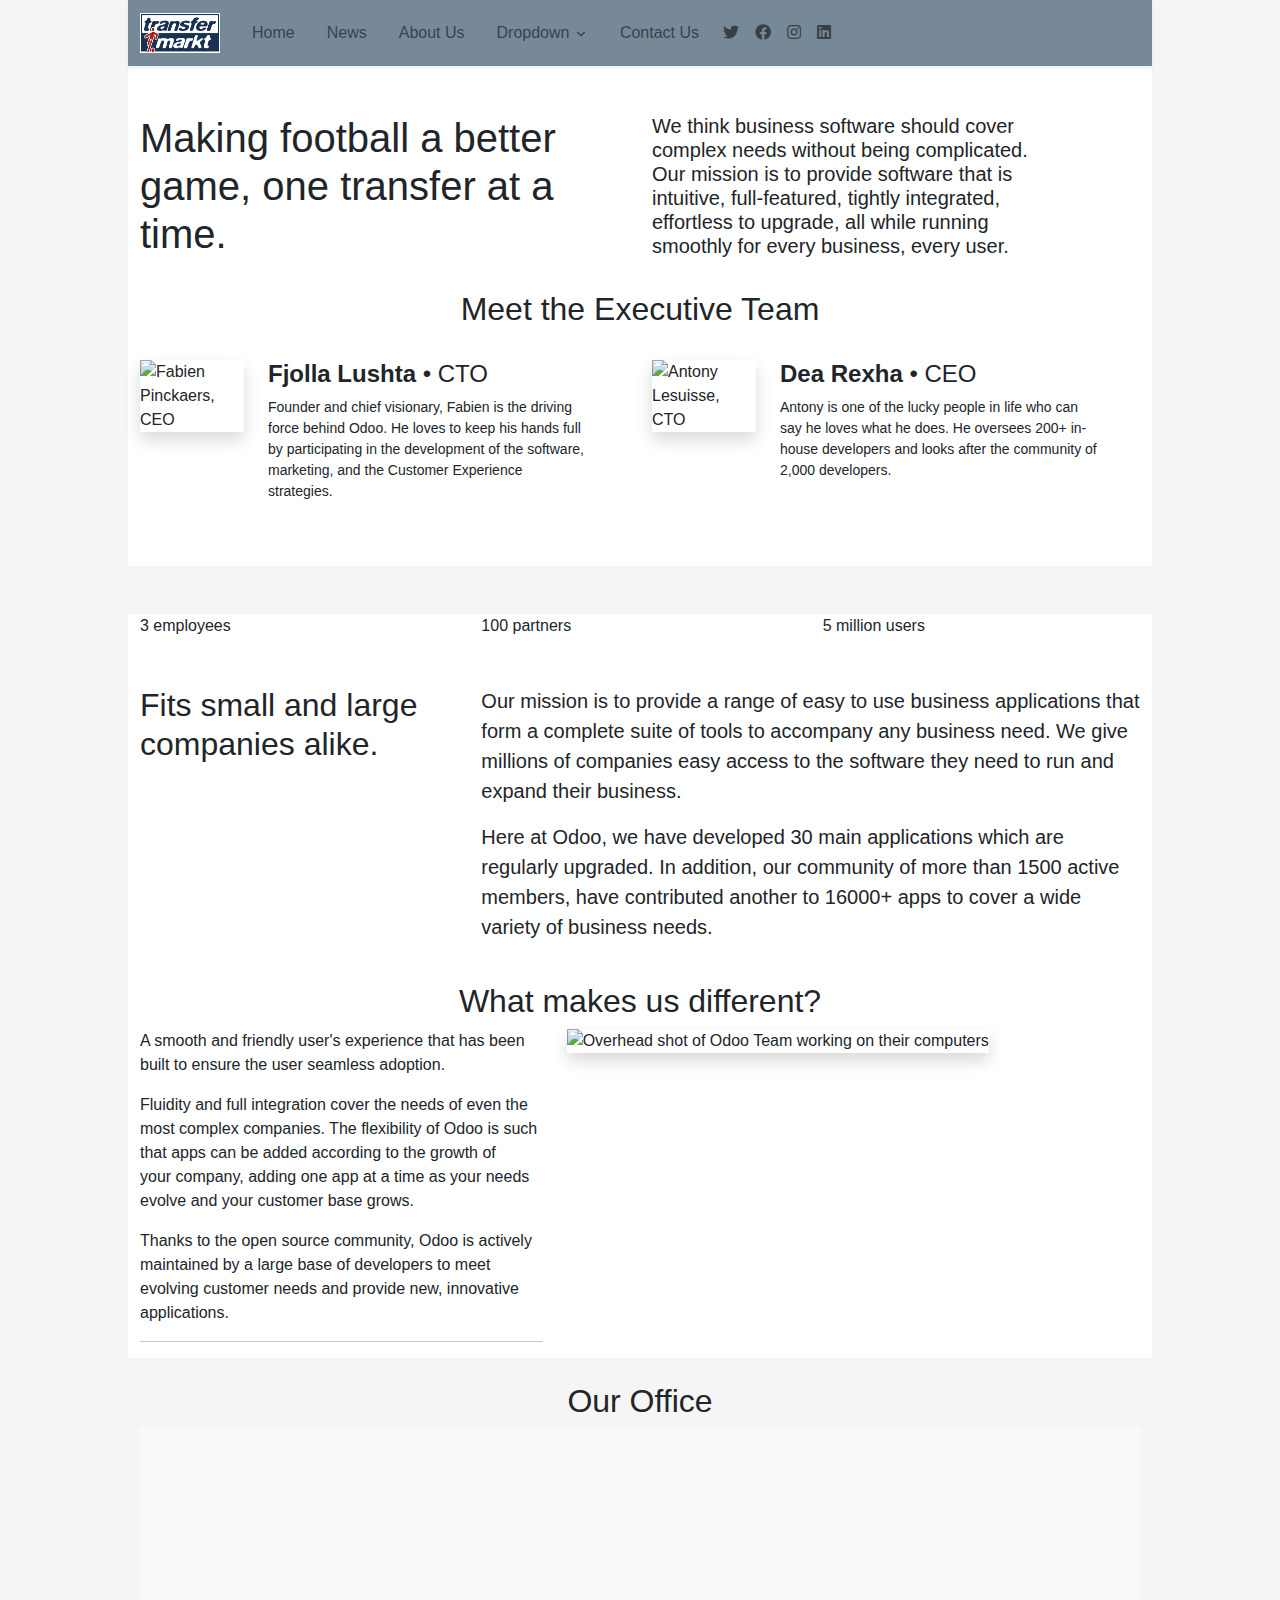
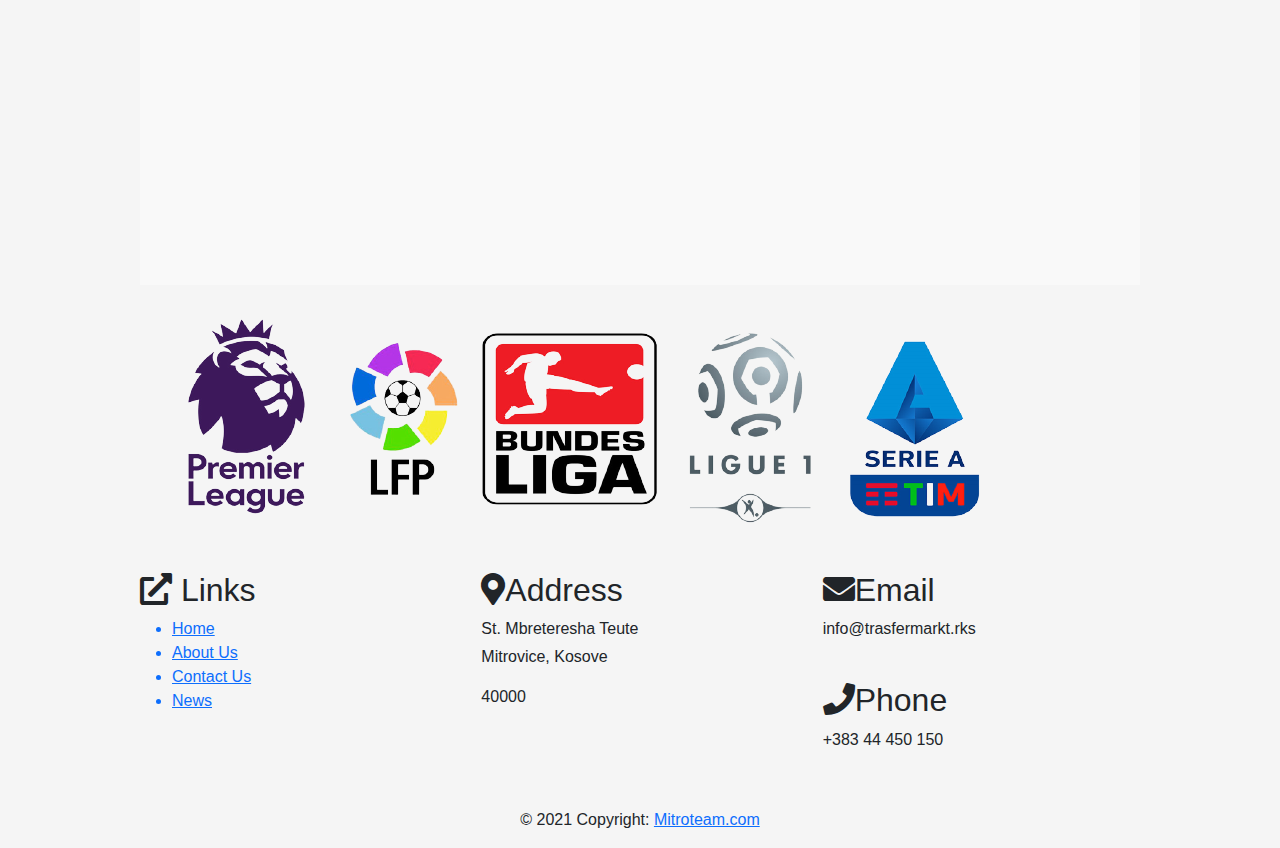
==== aboutUs.html @ c0e8d85b "krijimi i faqes aboutUs" ====
<!DOCTYPE html>
<html lang="en">

<head>
    <meta charset="UTF-8">
    <meta http-equiv="X-UA-Compatible" content="IE=edge">
    <meta name="viewport" content="width=device-width, initial-scale=1.0">
    <link rel="apple-touch-icon" sizes="57x57" href="favicons/apple-icon-57x57.png">
    <link rel="apple-touch-icon" sizes="60x60" href="favicons/apple-icon-60x60.png">
    <link rel="apple-touch-icon" sizes="72x72" href="favicons/apple-icon-72x72.png">
    <link rel="apple-touch-icon" sizes="76x76" href="favicons/apple-icon-76x76.png">
    <link rel="apple-touch-icon" sizes="114x114" href="favicons/apple-icon-114x114.png">
    <link rel="apple-touch-icon" sizes="120x120" href="favicons/apple-icon-120x120.png">
    <link rel="apple-touch-icon" sizes="144x144" href="favicons/apple-icon-144x144.png">
    <link rel="apple-touch-icon" sizes="152x152" href="favicons/apple-icon-152x152.png">
    <link rel="apple-touch-icon" sizes="180x180" href="favicons/apple-icon-180x180.png">
    <link rel="icon" type="image/png" sizes="192x192" href="favicons/android-icon-192x192.png">
    <link rel="icon" type="image/png" sizes="32x32" href="favicons/favicon-32x32.png">
    <link rel="icon" type="image/png" sizes="96x96" href="favicons/favicon-96x96.png">
    <link rel="icon" type="image/png" sizes="16x16" href="favicons/favicon-16x16.png">
    <link rel="manifest" href="favicons/manifest.json">
    <meta name="msapplication-TileColor" content="#ffffff">
    <meta name="msapplication-TileImage" content="favicons/ms-icon-144x144.png">
    <meta name="theme-color" content="#ffffff">
    <link rel="stylesheet" href="bootstrap/css/bootstrap.css">
    <link rel="stylesheet" href="bootstrap/js/bootstrap.js">
    <link rel="stylesheet" href="bootstrap/js/bootstrap.bundle.js">

    <link rel="stylesheet" href="css/style.css">
    <link rel="stylesheet" href="https://cdnjs.cloudflare.com/ajax/libs/font-awesome/5.15.1/css/all.min.css">



    <title>About Us | Transfermarkt.rks</title>


</head>

<body>
    <nav class="navbar navbar-expand-lg navbar-light shadow-sm bg-color1 text-color">
        <div class="container">
            <a class="navbar-brand d-flex align-items-center" href="#">
                <img src="gallery/download.png" height="40" width="80" alt="">
                <span class="ml-5 font-weight-bold"></apan>
    </a> <button class="navbar-toggler navbar-toggler-right border-0" type="button" data-toggle="collapse" data-target="#navbar4">
    <span class="navbar-toggler-icon"></span>
                </button>


                <div class="collapse navbar-collapse" id="navbar4">
                    <ul class="navbar-nav mr-auto pl-lg-4">
                        <li class="nav-item px-lg-2 active">
                            <a class="nav-link" href="index.html"> <span class="d-inline-block d-lg-none icon-width"><i class="fas fa-home"></i></span>Home</a>
                        </li>
                        <li class="nav-item px-lg-2"> <a class="nav-link" href="#"><span class="d-inline-block d-lg-none icon-width"><i class="fas fa-spa"></i></span>News</a> </li>
                        <li class="nav-item px-lg-2"> <a class="nav-link" href="#"><span class="d-inline-block d-lg-none icon-width"><i class="far fa-user"></i></i></span>About Us</a> </li>

                        <li class="nav-item px-lg-2 dropdown d-menu">
                            <a class="nav-link dropdown-toggle" href="#" id="dropdown01" data-toggle="dropdown" aria-haspopup="true" aria-expanded="false"><span class="d-inline-block d-lg-none icon-width"><i class="far fa-caret-square-down"></i></span>Dropdown
    <svg  id="arrow" xmlns="http://www.w3.org/2000/svg" width="14" height="14" viewBox="0 0 24 24" fill="none" stroke="currentColor" stroke-width="2" stroke-linecap="round" stroke-linejoin="round">
    <polyline points="6 9 12 15 18 9"></polyline>
    </svg>
    </a>
                            <div class="dropdown-menu shadow-sm sm-menu" aria-labelledby="dropdown01">
                                <a class="dropdown-item" href="#">Page1</a>
                                <a class="dropdown-item" href="#">Page2</a>
                                <a class="dropdown-item" href="#">Page3</a>
                            </div>
                        </li>

                        <li class="nav-item px-lg-2"> <a class="nav-link" href="#"><span class="d-inline-block d-lg-none icon-width"><i class="far fa-envelope"></i></span>Contact Us</a> </li>
                    </ul>
                    <ul class="navbar-nav mr-auto  mt-3 mt-lg-0">
                        <li class="nav-item">
                            <a class="nav-link" href="https://twitter.com/TMuk_news?ref_src=twsrc%5Egoogle%7Ctwcamp%5Eserp%7Ctwgr%5Eauthor">
                                <i class="fab fa-twitter"></i><span class="d-lg-none ml-3"> Twitter</span>
                            </a>
                        </li>
                        <li class="nav-item">
                            <a class="nav-link" href="https://www.facebook.com/transfermarkt.co.uk/">
                                <i class="fab fa-facebook"></i><span class="d-lg-none ml-3">Facebook</span>
                            </a>
                        </li>
                        <li class="nav-item">
                            <a class="nav-link" href="https://www.instagram.com/transfermarkt_official/">
                                <i class="fab fa-instagram"></i><span class="d-lg-none ml-3">Instagram</span>
                            </a>
                        </li>
                        <li class="nav-item">
                            <a class="nav-link" href="https://www.linkedin.com/company/transfermarkt-gmbh-&-co-kg">
                                <i class="fab fa-linkedin"></i><span class="d-lg-none ml-3">Linkedin</span>
                            </a>
                        </li>
                    </ul>
                </div>
        </div>
    </nav>



    <div id="wrapwrap">
        <main>
            <div id="wrap">
                <section class="bg-white">
                    <div class="container" style="background-color: white !important;">
                        <br><br>
                        <div class="row  mb84 mt64">
                            <div class="col-sm-6">

                                <h1 class="texti">Making football a better game, one transfer at a time.</h1>
                            </div>
                            <div class="col-sm-6 col-md-5 col-md-offset-1 hidden-xs">
                                <h5 class="lead mb0">We think business software should cover complex needs without being complicated. Our mission is to provide software that is intuitive, full-featured, tightly integrated, effortless to upgrade, all while running smoothly
                                    for every business, every user.</h5>
                            </div>
                        </div>
                    </div>
                </section>
                <section class="mt48 bg-white o_overflow_hidden">
                    <div class="container mb48">
                        <br>
                        <div class="text-center mb48 mt64">
                            <h2 class="texti ">Meet the Executive Team</h2>
                        </div>
                        <br>
                        <div class="row">
                            <div class="col-md-6">
                                <div class="row">
                                    <div class="col-3 mb48">
                                        <img src="" class="img-responsive img-circle shadow" alt="Fabien Pinckaers, CEO" title="Fabien Pinckaers, CEO" loading="lazy" />
                                    </div>
                                    <div class="col-9 col-md-8 mb48">
                                        <h4 class="mt0"><b>Fjolla Lushta</b> • CTO</h4>
                                        <p class="small">Founder and chief visionary, Fabien is the driving force behind Odoo. He loves to keep his hands full by participating in the development of the software, marketing, and the Customer Experience strategies.</p>
                                    </div>
                                </div>
                            </div>
                            <div class="col-md-6">
                                <div class="row">
                                    <div class="col-3 mb48">
                                        <img src="" class="img-responsive img-circle shadow" alt="Antony Lesuisse, CTO" title="Antony Lesuisse, CTO" loading="lazy" />
                                    </div>
                                    <div class="col-9 col-md-8 mb48">
                                        <h4 class="mt0"><b>Dea Rexha</b> • CEO</h4>
                                        <p class="small">Antony is one of the lucky people in life who can say he loves what he does. He oversees 200+ in-house developers and looks after the community of 2,000 developers.</p>
                                    </div>
                                </div>
                            </div>
                        </div>
                        
                        <br><br>
                    </div>
                </section>
                <br><br>
                <section class="bg-white o_bg_arch1 oe_img_bg">
                    <div class="container">
                        <div class="row mt8 mb16 s_o_numbers">
                            <div class="col-12 col-sm-4 s_o_number">
                                <span class="title">
                <span class="fw_extralight number">3</span>
                                </span>
                                <span class="desc">employees</span>
                            </div>
                            <div class="col-12 col-sm-4 s_o_number">
                                <span class="title ">
                <span class="fw_extralight number">100</span>
                                <span class="sidetext fw_light"></span>
                                </span>
                                <span class="desc">partners</span>
                            </div>
                            <div class="col-12 col-sm-4 s_o_number">
                                <span class="title">
                <span class="number fw_extralight">5 million</span>
                                </span>
                                <span class="desc">
                users
              </span>
                            </div>
                        </div>
                    </div>
                    <br><br>
                </section>
                <section class="o_overflow_hidden bg-white">
                    <div class="container mt48">
                        <div class="row mt48">
                            <div class="col-sm-4 col-md-4">
                                <h2 class="texti">Fits small and large companies alike.</h2>
                            </div>
                            <div class="lead col-sm-8 col-md-8">
                                <p>Our mission is to provide a range of easy to use business applications that form a complete suite of tools to accompany any business need. We give millions of companies easy access to the software they need to run and expand
                                    their business.</p>
                                <p>Here at Odoo, we have developed 30 main applications which are regularly upgraded. In addition, our community of more than 1500 active members, have contributed another to 16000+ apps to cover a wide variety of business
                                    needs.
                                </p>
                            </div>
                        </div>
                    </div>
                </section>
                <section class="bg-white">
                    <div class="container">
                        <br>
                        <div class="text-center mb48 mt64">
                            <h2 class="texti">What makes us different?</h2>
                        </div>
                        <div class="row">
                            <div class="col-sm-6 col-lg-5">
                                <p>A smooth and friendly user's experience that has been built to ensure the user seamless adoption.</p>
                                <p>Fluidity and full integration cover the needs&nbsp;of even the most complex&nbsp;companies. The flexibility of Odoo is such that apps can be added according to the growth of your&nbsp;company, adding one app at a time as
                                    your needs evolve and your customer base grows.</p>
                                <p>Thanks to the open source community, Odoo is actively maintained by a large base of developers to meet evolving customer needs and provide new, innovative applications.</p>
                                <hr/>
                            </div>
                            <div class="col-sm-6 col-lg-offset-1">
                                <img src="//odoocdn.com/web/image/2227723" class="img-responsive shadow" alt="Overhead shot of Odoo Team working on their computers" loading="lazy" />
                            </div>
                        </div>
                    </div>
                </section>
                <section class="o_animate" style="animation-name: none; visibility: visible; animation-play-state: paused;">
                    <div class="container">
                        <br>
                        <h2 class="texti mb48 mt64 text-center">Our Office</h2>
                        <div class="content tab-content s_tooltips_tabs s_tooltips_tabs_blocked s_map_locations">
                            <div role="tabpanel" class="tab-pane screen in active o_animate o_animate_in_children" style="animation-name: none; visibility: visible; background-color: rgb(249, 249, 249); animation-play-state: paused;">
                                <iframe src="https://www.google.com/maps/embed?pb=!1m18!1m12!1m3!1d730.8119713559711!2d20.866877229214907!3d42.88871649869718!2m3!1f0!2f0!3f0!3m2!1i1024!2i768!4f13.1!3m3!1m2!1s0x13534512a1c36f0f%3A0x3fc68202afd4b0f0!2sAfrim%20Zhitia%2C%20Mitrovic%C3%AB%2040000!5e0!3m2!1sen!2s!4v1627335755126!5m2!1sen!2s"
                                    width="100%" height="450" style="border:0;" allowfullscreen="" loading="lazy"></iframe>
                            </div>
                        </div>
                    </div>
                </section>

            </div>
        </main>
    </div>


    <div class="footer container">
        <div class="foto-footer">
            <img src="gallery/leagues.png" alt="top 5 leagues" class="img-fluid foto-footer ">
            <br>
        </div>
        <div class="row">
            <div class="col-12 col-sm-12 col-md-4 col-lg-4 col-xl-4 ">
                <div class="list-unstyled ">
                    <i class="fas fa-external-link-alt h2 "><span class="h2"> Links</span></i>
                    <ul class="style-type">
                        <a href="#">
                            <li>Home</li>
                        </a>
                        <a href="#">
                            <li>About Us</li>
                        </a>
                        <a href="#">
                            <li>Contact Us</li>
                        </a>
                        <a href="#">
                            <li>News</li>
                        </a>
                    </ul>
                    <br>
                </div>
            </div>
            <div class="col-12 col-sm-12 col-md-4 col-lg-4 col-xl-4 ">
                <div class="list-unstyled ">
                    <i class="fas fa-map-marker-alt h2 "><span class="h2">Address</span></i>
                    <p class="mb-1">St. Mbreteresha Teute</p>
                    <p>Mitrovice, Kosove</p>
                    <p>40000</p>
                </div>
                <br>
            </div>
            <div class="col-12 col-sm-12 col-md-4 col-lg-4 col-xl-4 ">
                <div class="list-unstyled">
                    <i class="fas fa-envelope h2 address"><span class="h2">Email</span></i>
                    <p>info@trasfermarkt.rks</p>
                    <br>
                    <i class="fas fa-phone h2 address"><span class="h2">Phone</span></i>
                    <p>+383 44 450 150</p>
                    <br>
                </div>
            </div>
        </div>
        <div class="footer-copyright copyright text-center py-3">© 2021 Copyright:
            <a href="https://facebook.com/"> Mitroteam.com</a>
        </div>
    </div>
</body>
<script src="https://cdnjs.cloudflare.com/ajax/libs/jquery/3.4.1/jquery.min.js "></script>
<script src="https://cdnjs.cloudflare.com/ajax/libs/twitter-bootstrap/4.3.1/js/bootstrap.min.js "></script>
<script>
    $(document).ready(function() {
        if ($(window).width() > 991) {
            $('.navbar-light .d-menu').hover(function() {
                $(this).find('.sm-menu').first().stop(true, true).slideDown(150);
            }, function() {
                $(this).find('.sm-menu').first().stop(true, true).delay(120).slideUp(100);
            });
        }
    });
</script>

</html>
---- css/style.css ----
* {
    font-family: 'Gill Sans', 'Gill Sans MT', Calibri, 'Trebuchet MS', sans-serif;
}

body {
    margin-left: 10%;
    margin-right: 10%;
    background: linear-gradient(0deg, #fff, 50%, #DEEEFE);
    font-family: 'Rubik', sans-serif;
    background: whitesmoke;
}

.dropdown-toggle::after {
    display: none;
}

.text-decoration-none {
    text-decoration: none!important;
}

.icon-width {
    width: 2rem;
}

.bg-color1 {
    background-color: lightslategrey !important;
}

.bg-color2 {
    background-color: whitesmoke !important;
}
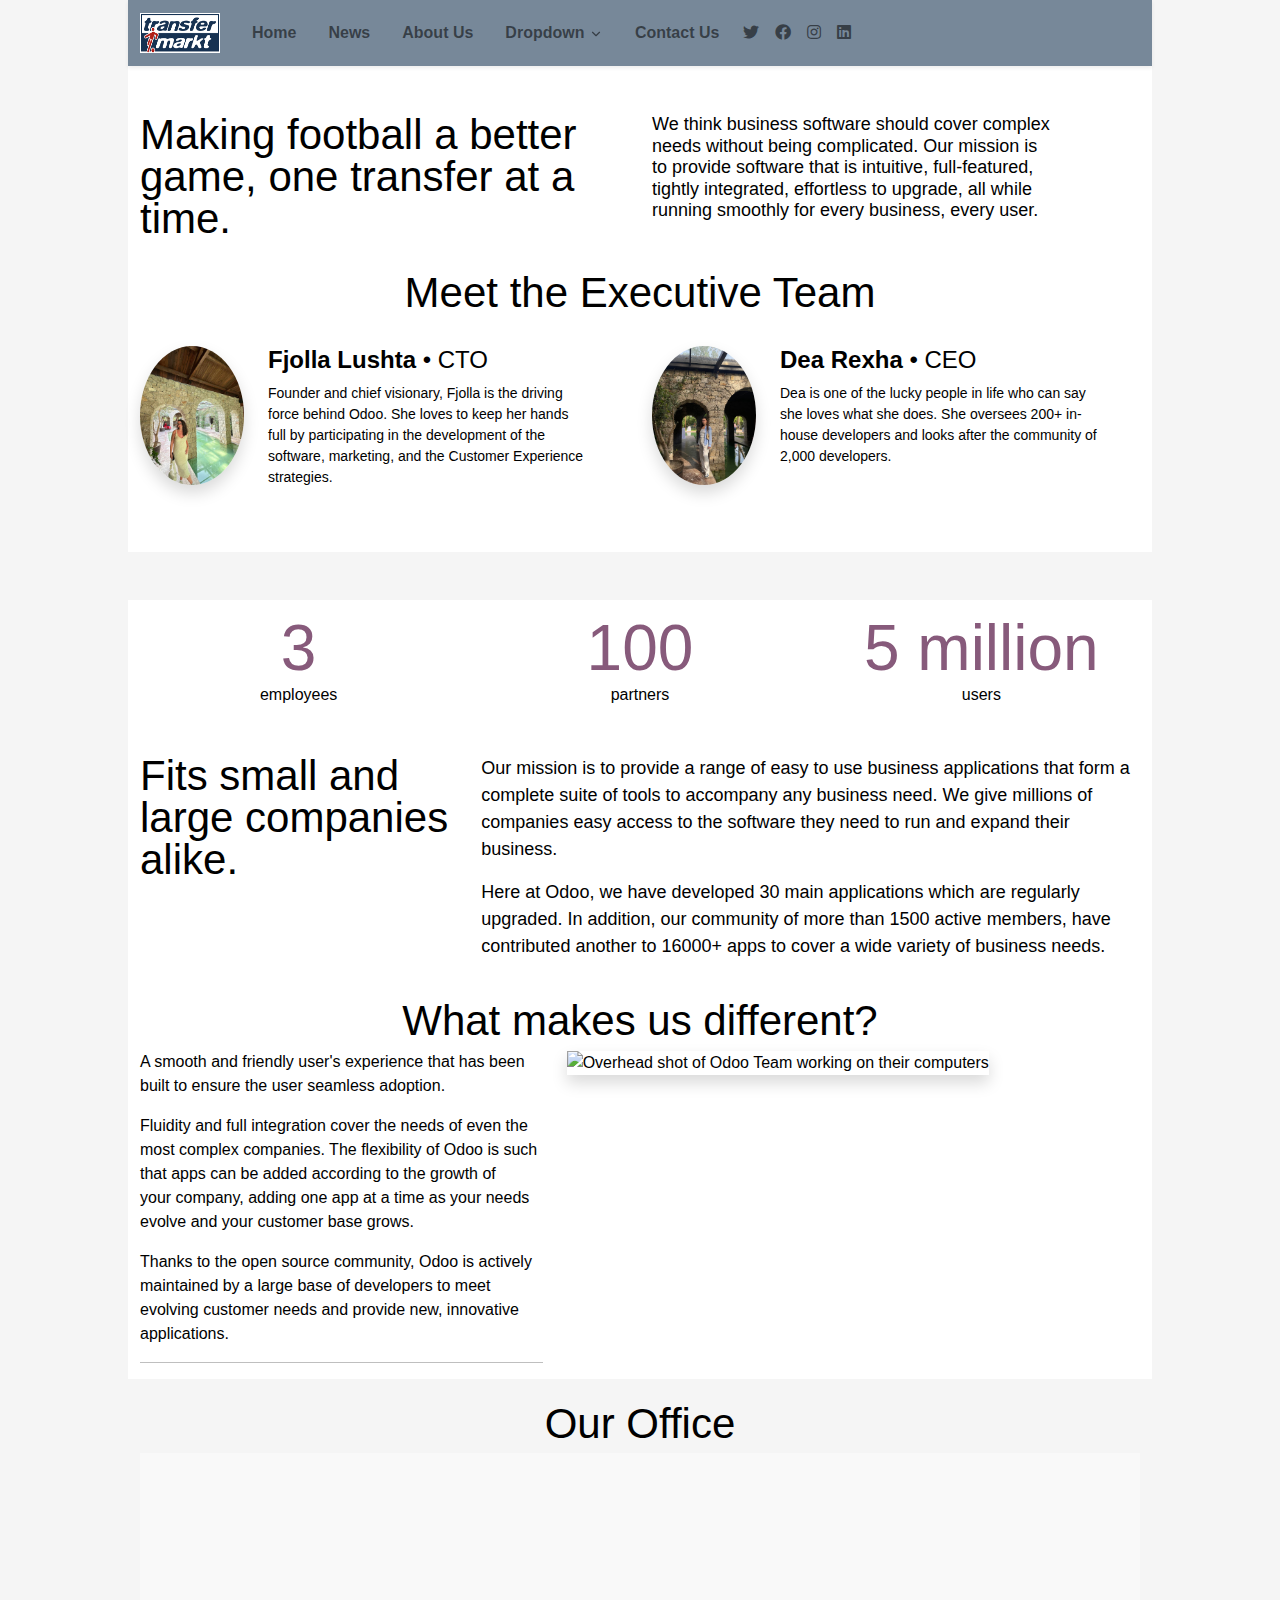
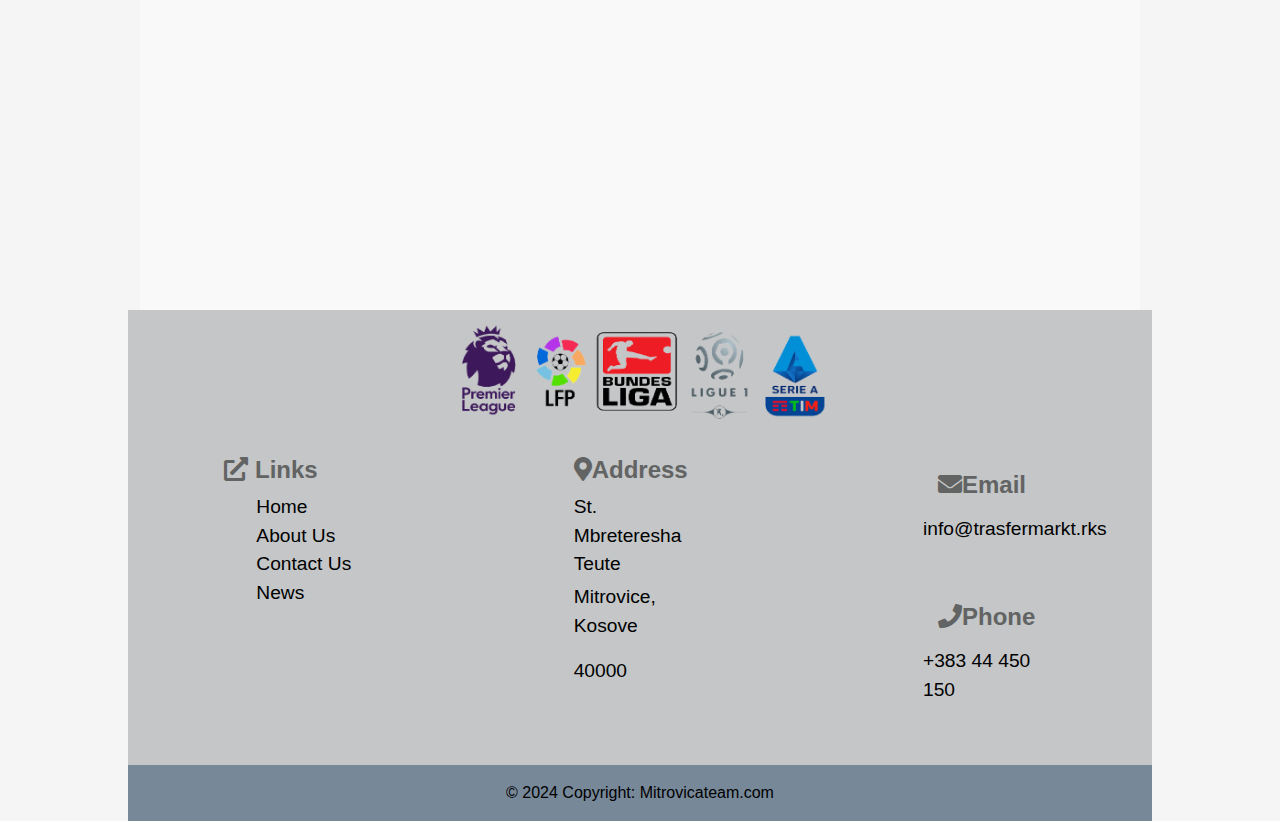
==== commit cfef0a85: "update ne aboutUs" ====
--- a/aboutUs.html
+++ b/aboutUs.html
@@ -127,22 +127,22 @@
                             <div class="col-md-6">
                                 <div class="row">
                                     <div class="col-3 mb48">
-                                        <img src="" class="img-responsive img-circle shadow" alt="Fabien Pinckaers, CEO" title="Fabien Pinckaers, CEO" loading="lazy" />
+                                        <img src="/gallery/fjolla.jpg" class="img-responsive img-circle shadow" alt="Fjolla Lushta , CTO" title="Fjolla Lushta , CTO" loading="lazy" />
                                     </div>
                                     <div class="col-9 col-md-8 mb48">
                                         <h4 class="mt0"><b>Fjolla Lushta</b> • CTO</h4>
-                                        <p class="small">Founder and chief visionary, Fabien is the driving force behind Odoo. He loves to keep his hands full by participating in the development of the software, marketing, and the Customer Experience strategies.</p>
+                                        <p class="small">Founder and chief visionary, Fjolla is the driving force behind Odoo. She loves to keep her hands full by participating in the development of the software, marketing, and the Customer Experience strategies.</p>
                                     </div>
                                 </div>
                             </div>
                             <div class="col-md-6">
                                 <div class="row">
                                     <div class="col-3 mb48">
-                                        <img src="" class="img-responsive img-circle shadow" alt="Antony Lesuisse, CTO" title="Antony Lesuisse, CTO" loading="lazy" />
+                                        <img src="./gallery/dea.jpg" class="img-responsive img-circle shadow" alt="Dea Rexha, CEO" title="Dea Rexha, CEO" loading="lazy" />
                                     </div>
                                     <div class="col-9 col-md-8 mb48">
                                         <h4 class="mt0"><b>Dea Rexha</b> • CEO</h4>
-                                        <p class="small">Antony is one of the lucky people in life who can say he loves what he does. He oversees 200+ in-house developers and looks after the community of 2,000 developers.</p>
+                                        <p class="small">Dea is one of the lucky people in life who can say she loves what she does. She oversees 200+ in-house developers and looks after the community of 2,000 developers.</p>
                                     </div>
                                 </div>
                             </div>
@@ -280,8 +280,8 @@
                 </div>
             </div>
         </div>
-        <div class="footer-copyright copyright text-center py-3">© 2021 Copyright:
-            <a href="https://facebook.com/"> Mitroteam.com</a>
+        <div class="footer-copyright copyright text-center py-3">© 2024 Copyright:
+            <a href="https://facebook.com/"> Mitrovicateam.com</a>
         </div>
     </div>
 </body>
--- a/css/style.css
+++ b/css/style.css
@@ -29,3 +29,303 @@
 .bg-color2 {
     background-color: whitesmoke !important;
 }
+
+.text-color {
+    color: black !important;
+    font-family: 'Gill Sans', 'Gill Sans MT', Calibri, 'Trebuchet MS', sans-serif;
+    font-weight: bold;
+}
+
+.container {
+    color: black !important;
+    margin-bottom: 0;
+    padding-bottom: 0
+}
+
+.img-fluid {
+    max-width: 100%;
+    max-height: 100%;
+}
+
+.foto-footer {
+    width: 400px;
+    margin: auto;
+}
+
+.footer {
+    background: rgb(196, 198, 199) !important;
+    padding: 0;
+    margin: 0;
+}
+
+.center {
+    margin: auto;
+    width: 80%;
+    padding: 10px;
+}
+
+.h2 {
+    font-size: 1.5rem;
+    color: rgb(98, 99, 99);
+    font-weight: bold;
+}
+
+.style-type {
+    list-style-type: none;
+}
+
+.list-unstyled {
+    font-size: 1.2rem;
+    margin: auto;
+    width: 50%;
+    padding: 15px;
+}
+
+a:link {
+    text-decoration: none;
+    color: black;
+}
+
+a:visited {
+    text-decoration: none;
+    color: black;
+}
+
+a:hover {
+    text-decoration: none;
+    color: blue;
+}
+
+a:active {
+    text-decoration: none;
+    color: darkturquoise;
+}
+
+.address {
+    margin: auto;
+    width: 50%;
+    padding: 15px;
+}
+
+.copyright {
+    background: lightslategray;
+}
+
+.imgBx {
+    margin: auto;
+    width: 50%;
+    padding: 5px;
+}
+
+#audio {
+    width: 600px;
+}
+
+.texti {
+    font-size: 2.625rem;
+    line-height: 1;
+    font-family: "Inter", "Odoo Unicode Support Noto", sans-serif;
+}
+
+.lead {
+    font-family: "Inter", "Odoo Unicode Support Noto", sans-serif;
+    font-size: 1.125rem;
+    font-weight: 300;
+}
+
+.fw_extralight {
+    font-weight: 100;
+}
+
+.s_o_number .title {
+    padding-top: 0.2em;
+    font-size: 4em;
+    line-height: 1.1;
+    color: #875a7b;
+}
+
+.s_o_number {
+    text-align: center;
+    font-family: "Inter", "Odoo Unicode Support Noto", sans-serif;
+}
+
+.s_o_number .title,
+.s_o_number .desc {
+    display: block;
+}
+
+.mt0 {
+    font-family: "Inter", "Odoo Unicode Support Noto", sans-serif;
+}
+
+.img-fluid,
+.img-responsive {
+    max-width: 100%;
+    height: auto;
+}
+
+img {
+    vertical-align: middle;
+    border-style: none;
+}
+
+.rounded-circle,
+.fa.rounded-empty-circle,
+.img-circle {
+    border-radius: 50% !important;
+}
+
+.box {
+    border: 3px solid rgb(16, 16, 180);
+}
+
+.top1 {
+    font-family: 'Gill Sans', 'Gill Sans MT', Calibri, 'Trebuchet MS', sans-serif;
+    font-weight: bolder;
+    color: white;
+    background-color: rgb(16, 16, 180);
+}
+#record{
+    text-align: center;
+}
+.price{
+margin-top: 30px;
+}
+.player-name{
+margin-top: 15px;
+}
+.player-image{
+margin-top: 10px;
+}
+.player-pic {
+    border-radius: 50% !important;
+    width: 30px;
+    height: 30px;
+}
+
+
+.cssload-loader {
+width: 244px;
+height: 49px;
+line-height: 49px;
+/* text-align: center;
+position: absolute;
+left: 50%; */
+transform: translate(-50%, -50%);
+    -o-transform: translate(-50%, -50%);
+    -ms-transform: translate(-50%, -50%);
+    -webkit-transform: translate(-50%, -50%);
+    -moz-transform: translate(-50%, -50%);
+font-family: helvetica, arial, sans-serif;
+text-transform: uppercase;
+font-weight: 900;
+font-size:18px;
+color: rgb(206,66,51);
+letter-spacing: 0.2em;
+}
+.cssload-loader::before, .cssload-loader::after {
+content: "";
+display: block;
+width: 15px;
+height: 15px;
+background: rgb(206,66,51);
+
+animation: cssload-load 0.81s infinite alternate ease-in-out;
+    -o-animation: cssload-load 0.81s infinite alternate ease-in-out;
+    -ms-animation: cssload-load 0.81s infinite alternate ease-in-out;
+    -webkit-animation: cssload-load 0.81s infinite alternate ease-in-out;
+    -moz-animation: cssload-load 0.81s infinite alternate ease-in-out;
+}
+.cssload-loader::before {
+top: 0;
+}
+.cssload-loader::after {
+bottom: 0;
+}
+
+
+
+@keyframes cssload-load {
+0% {
+    left: 0;
+    height: 29px;
+    width: 15px;
+}
+50% {
+    height: 8px;
+    width: 39px;
+}
+100% {
+    left: 229px;
+    height: 29px;
+    width: 15px;
+}
+}
+
+@-o-keyframes cssload-load {
+0% {
+    left: 0;
+    height: 29px;
+    width: 15px;
+}
+50% {
+    height: 8px;
+    width: 39px;
+}
+100% {
+    left: 229px;
+    height: 29px;
+    width: 15px;
+}
+}
+
+@-ms-keyframes cssload-load {
+0% {
+    left: 0;
+    height: 29px;
+    width: 15px;
+}
+50% {
+    height: 8px;
+    width: 39px;
+}
+100% {
+    left: 229px;
+    height: 29px;
+    width: 15px;
+}
+}
+
+@-webkit-keyframes cssload-load {
+0% {
+    left: 0;
+    height: 29px;
+    width: 15px;
+}
+50% {
+    height: 8px;
+    width: 39px;
+}
+100% {
+    left: 229px;
+    height: 29px;
+    width: 15px;
+}
+}
+
+@-moz-keyframes cssload-load {
+0% {
+    left: 0;
+    height: 29px;
+    width: 15px;
+}
+50% {
+    height: 8px;
+    width: 39px;
+}
+100% {
+    left: 229px;
+    height: 29px;
+    width: 15px;
+}
+}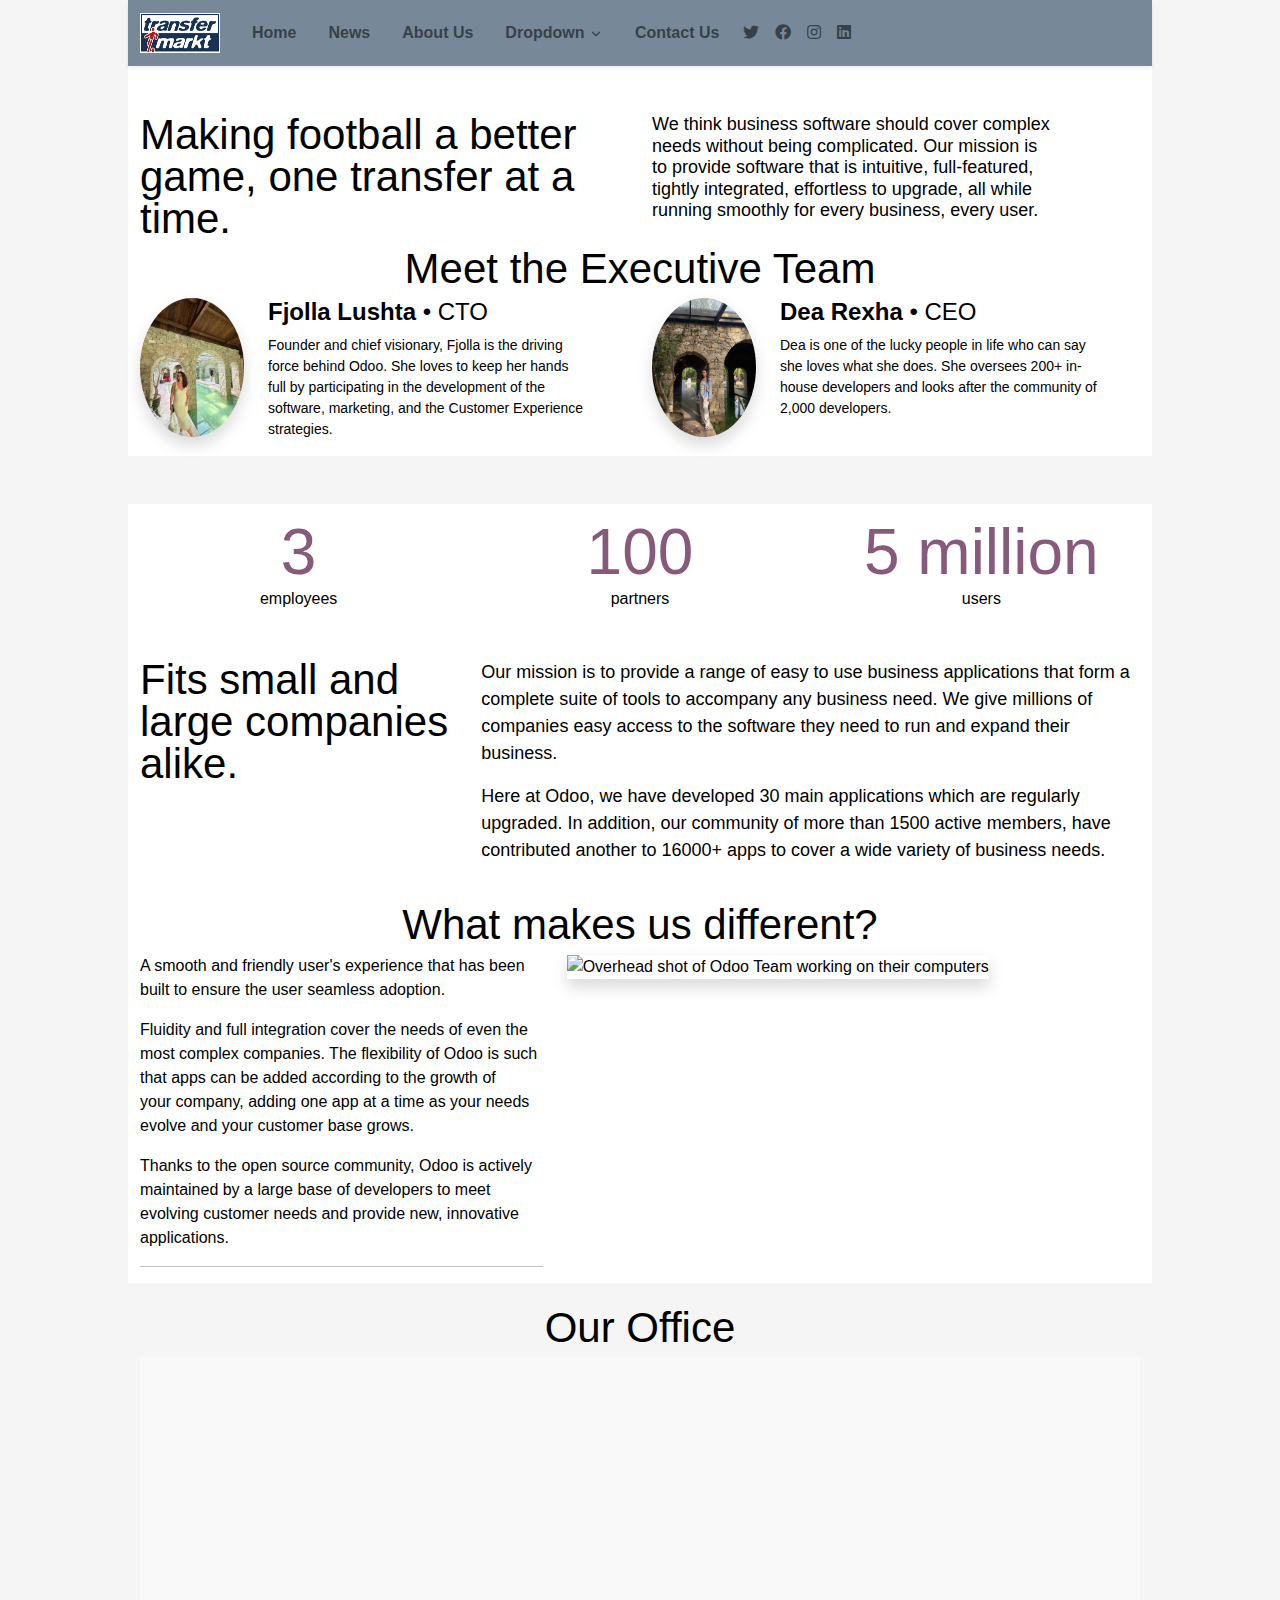
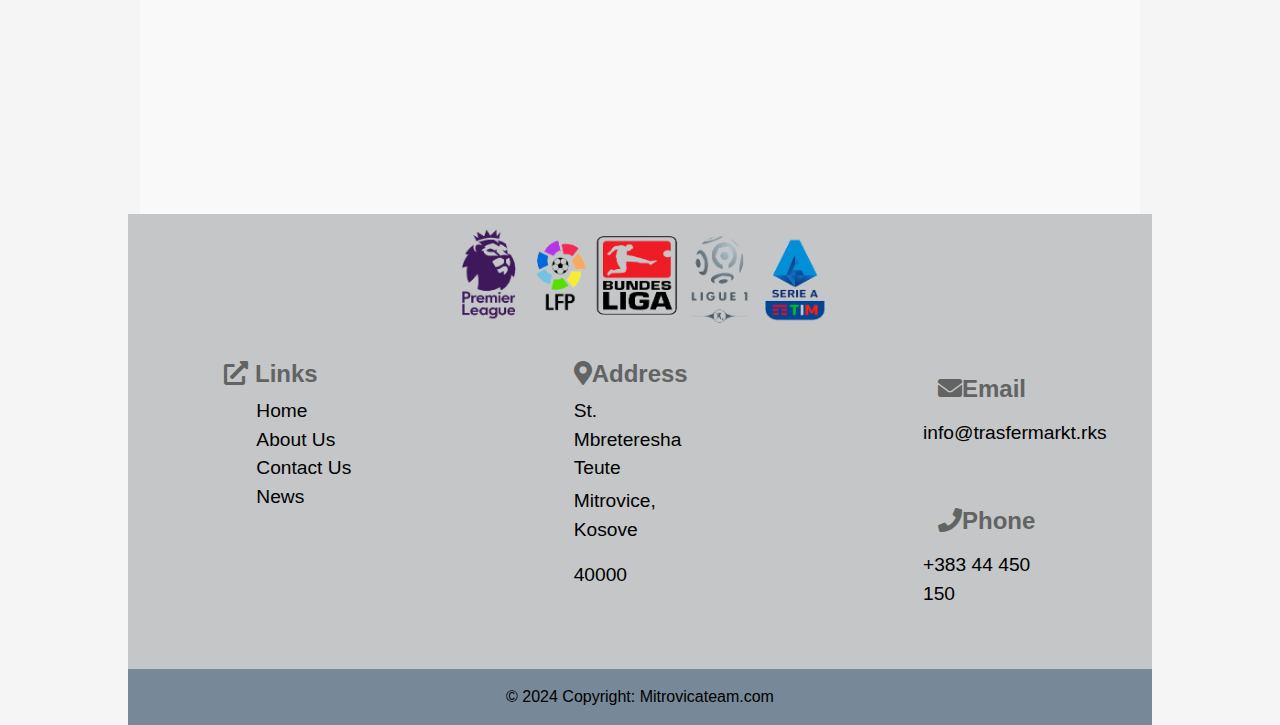
==== commit 9d9b2562: "edit tjera" ====
--- a/aboutUs.html
+++ b/aboutUs.html
@@ -118,16 +118,14 @@
                 </section>
                 <section class="mt48 bg-white o_overflow_hidden">
                     <div class="container mb48">
-                        <br>
                         <div class="text-center mb48 mt64">
-                            <h2 class="texti ">Meet the Executive Team</h2>
-                        </div>
-                        <br>
+                            <h2 class="texti">Meet the Executive Team</h2>
+                        </div>
                         <div class="row">
                             <div class="col-md-6">
                                 <div class="row">
                                     <div class="col-3 mb48">
-                                        <img src="/gallery/fjolla.jpg" class="img-responsive img-circle shadow" alt="Fjolla Lushta , CTO" title="Fjolla Lushta , CTO" loading="lazy" />
+                                        <img src="gallery/fjolla.jpg" class="img-responsive img-circle shadow" alt="Fjolla Lushta , CTO" title="Fjolla Lushta , CTO" loading="lazy" />
                                     </div>
                                     <div class="col-9 col-md-8 mb48">
                                         <h4 class="mt0"><b>Fjolla Lushta</b> • CTO</h4>
@@ -138,7 +136,7 @@
                             <div class="col-md-6">
                                 <div class="row">
                                     <div class="col-3 mb48">
-                                        <img src="./gallery/dea.jpg" class="img-responsive img-circle shadow" alt="Dea Rexha, CEO" title="Dea Rexha, CEO" loading="lazy" />
+                                        <img src="gallery/dea.jpg" class="img-responsive img-circle shadow" alt="Dea Rexha, CEO" title="Dea Rexha, CEO" loading="lazy" />
                                     </div>
                                     <div class="col-9 col-md-8 mb48">
                                         <h4 class="mt0"><b>Dea Rexha</b> • CEO</h4>
@@ -147,8 +145,6 @@
                                 </div>
                             </div>
                         </div>
-                        
-                        <br><br>
                     </div>
                 </section>
                 <br><br>
@@ -297,6 +293,16 @@
             });
         }
     });
+
+    document.addEventListener('DOMContentLoaded', (event) => {
+            const images = document.querySelectorAll('img');
+
+            images.forEach(img => {
+                img.addEventListener('click', () => {
+                    img.classList.toggle('zoomed');
+                });
+            });
+        });
 </script>
 
 </html>--- a/css/style.css
+++ b/css/style.css
@@ -12,6 +12,10 @@
 
 .dropdown-toggle::after {
     display: none;
+}
+.zoomed {
+    transform: scale(1.5);
+    transition: transform 0.3s ease-in-out;
 }
 
 .text-decoration-none {
